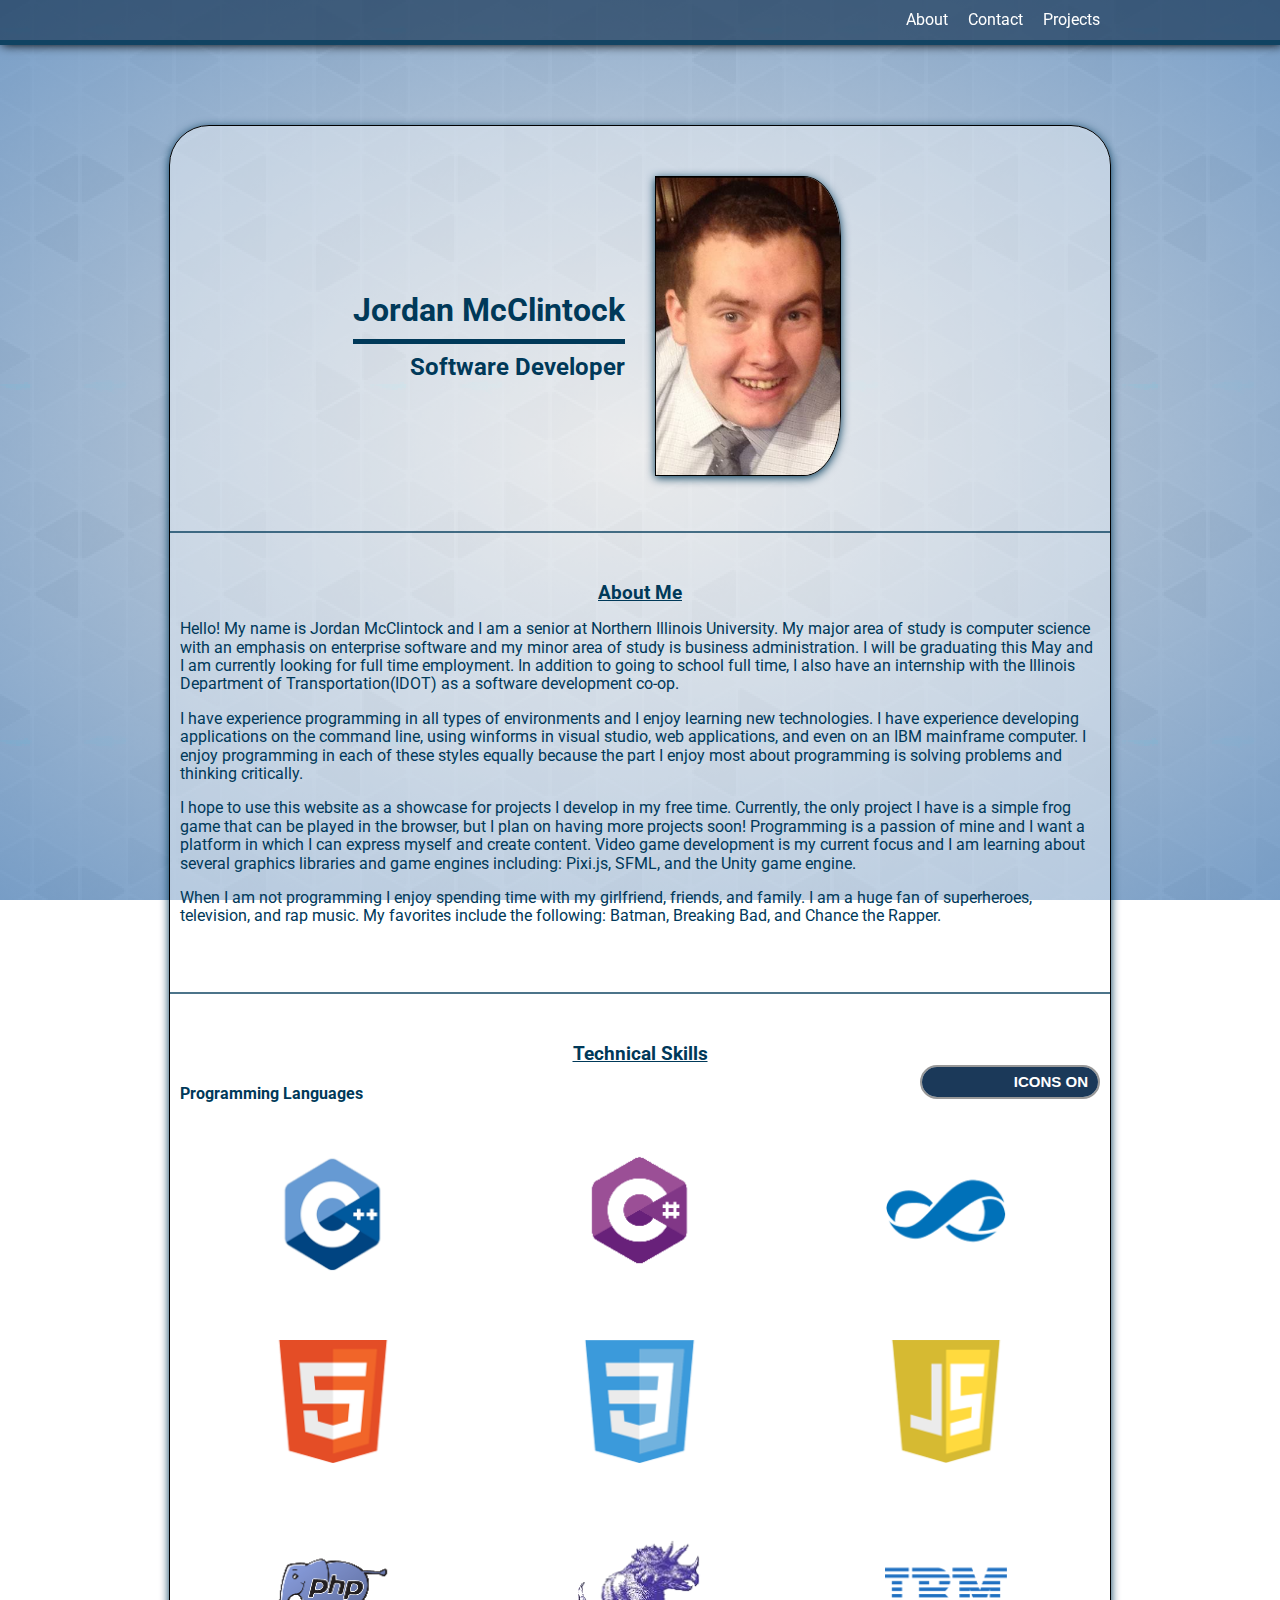
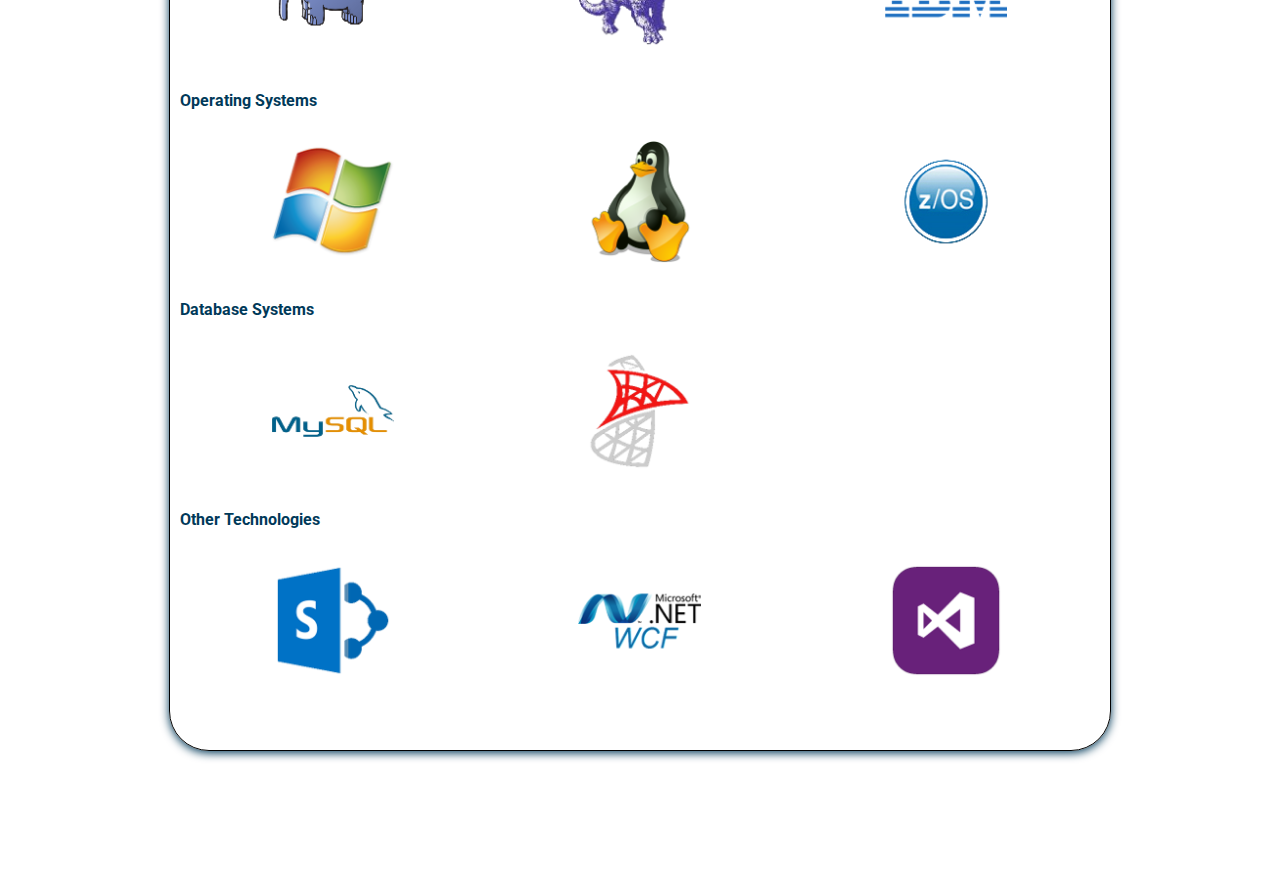
==== index.html @ e96cf9ee "Git Init" ====
<!DOCTYPE html>
<html>
<head>
	<title>Jordan McClintock</title>
	<link rel="stylesheet" type="text/css" href="normalize.css">
	<link rel="stylesheet" type="text/css" href="style.css">
	<link href="https://fonts.googleapis.com/css?family=Droid+Serif|Roboto" rel="stylesheet">
    <link rel="icon" type="image/x-icon" href="icon/initials.ico"/>
</head>

<body>
   <div class="navigation">
      <ul class="container">
         <li><a href="projects.html" class="removeStyling">Projects</a></li>
	 <li><a href="contact.html" class="removeStyling">Contact</a></li>
	 <li>About</li>
      </ul>
   </div>

    <div class="spacer"></div>

	<div class="panel">
	    <div class="main">
		    <div class="container">
			    <div class="col">
                    <div style="display: inline-block; float: right">
			    	    <h1>Jordan McClintock</h1>
			    	    <h2>Software Developer</h2>
                    </div>

			    </div>

			    <div class="col">
			    	<img src="images/imgPortfolio.png" id="imgPortfolio"/>
			    </div>
			    <div class="clear"></div>
		    </div>
	    </div>

	    <div class="content">
		    <div class="container">
			    <h3>About Me</h3>
                <p>Hello! My name is Jordan McClintock and I am a senior at Northern Illinois University. My major area of study is computer science with an emphasis on enterprise software and my minor area of study is business administration. I will be graduating this May and I am currently looking for full time employment. In addition to going to school full time, I also have an internship with the Illinois Department of Transportation(IDOT) as a software development co-op.</p>
			    <p>I have experience programming in all types of environments and I enjoy learning new technologies. I have experience developing applications on the command line, using winforms in visual studio, web applications, and even on an IBM mainframe computer. I enjoy programming in each of these styles equally because the part I enjoy most about programming is solving problems and thinking critically.</p>
                <p>I hope to use this website as a showcase for projects I develop in my free time. Currently, the only project I have is a simple frog game that can be played in the browser, but I plan on having more projects soon! Programming is a passion of mine and I want a platform in which I can express myself and create content. Video game development is my current focus and I am learning about several graphics libraries and game engines including: Pixi.js, SFML, and the Unity game engine.</p>
                <p>When I am not programming I enjoy spending time with my girlfriend, friends, and family. I am a huge fan of superheroes, television, and rap music. My favorites include the following: Batman, Breaking Bad, and Chance the Rapper.</p>
		    </div>
	    </div>

	    <div class="support">
		    <div class="container">

			    <h3>Technical Skills</h3>

                <input type="checkbox" id="imgToggle"/>

                <label for="imgToggle" class="onoffswitch-label">
                    <span class="onoffswitch-inner"></span>
                    <span class="onoffswitch-outer"></span>
                </label>

			    <h4>Programming Languages</h4>
    			<div class="clear"></div>
			    <div class="col">
                    <p class="txtLogos"><img src="images/cplusplus.png" class="imgLogos"/>C++</p>
			    </div>
			    <div class="col">
                    <p class="txtLogos"><img src="images/csharp.png" class="imgLogos"/>C#</p>
			    </div>
			    <div class="col">
                    <p class="txtLogos"><img src="images/vb.png" class="imgLogos"/>Visual Basic</p>
			    </div>
                <div class="col">
                    <p class="txtLogos"><img src="images/html5.png" class="imgLogos"/>HTML</p>
			    </div>
                <div class="col">
                    <p class="txtLogos"><img src="images/css.png" class="imgLogos"/>CSS</p>
			    </div>
                <div class="col">
                    <p class="txtLogos"><img src="images/javascript.png" class="imgLogos"/>Javascript</p>
			    </div>
                <div class="col">
                    <p class="txtLogos"><img src="images/php.png" class="imgLogos"/>PHP</p>
			    </div>
                <div class="col">
                    <p class="txtLogos"><img src="images/cobol.png" class="imgLogos"/>Cobol</p>
			    </div>
                <div class="col">
                    <p class="txtLogos"><img src="images/assembler.png" class="imgLogos"/>Mainframe Assembler</p>
			    </div>
    			<div class="clear"></div>

                <h4>Operating Systems</h4>
                <div class="col">
                    <p class="txtLogos"><img src="images/windows.png" class="imgLogos"/>Windows</p>
			    </div>
                <div class="col">
                    <p class="txtLogos"><img src="images/linux.png" class="imgLogos"/>Linux/Unix</p>
			    </div>
                <div class="col">
                    <p class="txtLogos"><img src="images/zos.png" class="imgLogos"/>z/OS</p>
			    </div>
    			<div class="clear"></div>

                <h4>Database Systems</h4>
                <div class="col">
                    <p class="txtLogos"><img src="images/mysql.png" class="imgLogos"/>MySQL</p>
			    </div>
                <div class="col">
                    <p class="txtLogos"><img src="images/sqlserver.png" class="imgLogos"/>Microsoft SQL Server</p>
			    </div>
    			<div class="clear"></div>

                <h4>Other Technologies</h4>
                <div class="col">
                    <p class="txtLogos"><img src="images/sharepoint.png" class="imgLogos"/>Sharepoint</p>
			    </div>
                <div class="col">
                    <p class="txtLogos"><img src="images/wcf.png" class="imgLogos"/>Windows Communication Foundation</p>
			    </div>
                <div class="col">
                    <p class="txtLogos"><img src="images/visualstudio.png" class="imgLogos"/>Visual Studio</p>
			    </div>
    			<div class="clear"></div>                
	    	</div>
	    </div>
    </div>

    <div class="spacer"></div>
</body>

</html>
---- style.css ----
html {
    overflow-y: scroll;
}

html, body {
	margin: 0px;
	padding: 0px;
}

body {
	background-image: radial-gradient(rgba(155, 160, 166, 0.3), rgba(34, 97, 165, 0.6)), url("images/gplaypattern_@2X.png");
    background-attachment: fixed;
}

.container {
	max-width: 940px;
	margin: 0 auto;
	padding: 0 10px;
}

.spacer {
    width: 100%;
    height:  125px;
}

.navigation {
	background-color: rgba(27, 57, 89, 0.7);
	border-bottom: 5px solid rgba(0, 57, 89, 0.7);
	margin: 0px;
	padding: 0px;
	width: 100%;
	overflow: hidden;
	position: fixed;
    box-shadow: 2px 0 10px #000;
    z-index: 1000;
}

.navigation li {
	display: inline-block;
	color: white;
	height: 40px;
	line-height: 40px;
	padding: 0px 10px;
	float: right;
	font-family: 'Roboto', sans-serif;
    transition: background-color 0.75s, box-shadow 0.75s, text-shadow 0.75s;
}

.navigation li:hover {
	background-color: rgba(0, 57, 89, 0.7);
	cursor: pointer;
    text-shadow: 0 0 2px #fff;
    box-shadow: 0 2px 10px 0;
}

.panel {
    max-width: 940px;
	margin: auto;
    background-color: rgba(255, 255, 255, 0.4);
    border-radius: 40px;
    border: black 1px solid;
    box-shadow: 0 2px 10px 0;
    color: rgb(0, 57, 89);
    animation: fadeIn 2.0s ease forwards;
}

.main {
    padding: 50px 0px;
}

.main .col {
    display: block;
	float: left;
	width: 50%;
}

#imgPortfolio {
    max-width: 40%;
	max-height: 40%;
	border-top-right-radius: 20%;
	border-bottom-right-radius: 20%;
}

#imgGame {
    max-width: 43%;
	max-height: 43%;
}

.main .col img {
	max-width: 40%;
	max-height: 40%;
    margin-left: 15px;
    border: black solid 1px;
    box-shadow: 0 2px 10px 0;
}

.main .col h1 {
    display: inline-block;
    float: right;
    margin: 116px 15px 0px 0px;
	font-family: 'Roboto', sans-serif;
    border-bottom: 5px solid rgb(0, 57, 89);
    padding-bottom: 10px;
}

.main .col h2 {
    float: right;
	margin-right: 15px;
	margin-top: 10px;
	font-family: 'Roboto', sans-serif;
	text-align: right;
	margin-bottom: auto;
}

.main .col h3 {
    top: 0;
    height: 25px;
    margin-right: 30px;
	font-family: 'Roboto', sans-serif;
	text-align: right;
	margin-bottom: auto;
    text-decoration: none;
    padding-bottom: 9px;
}

.main .col p {
    float: right;
    margin-left: 163px;
    margin-right: 15px;
}

.clear {
	clear: both;
}

.content {
	font-family: 'Roboto', sans-serif;
    padding: 50px 0px;
    border-top: 2px solid rgba(0, 57, 89, 0.7);
}

.content ul {
    margin-bottom: 0px;
}


.support {	
	font-family: 'Roboto', sans-serif;
    padding: 50px 0px;
    border-top: 2px solid rgba(0, 57, 89, 0.7);
}

h3 {
    text-align: center;
    margin: 0px;
    text-decoration: underline;
}

.support h4 {
    position: relative;
	margin: 0px;
	top: 20px;
}

.support .col {
	float: left;
	width: 33.3%;
}

.support ul {
    margin: 0px;
}

.imgLogos {
    width: 40%;
    height: 40%;
    display: block;
    margin: 0 auto 0;
    position: relative;
    transition: top ease 0.35s;
    top: 50px;
    z-index: 1;
    visibility: visible;
}

.txtLogos:hover > .imgLogos {
    top: 0px;
}

.support .col .txtLogos:hover {
	visibility: visible;
}

.support .col .txtLogos {
    text-align: center;
    margin: 0 0 50px;
    visibility: hidden;
}

.support h1 {
    text-align: center;
}

.removeStyling {
    text-decoration: none; 
    color: inherit;
}

input[type=text]:focus, textarea:focus {
    border-color: rgba(27, 57, 89, 0.7);
    color: black;
    background: white;
}

input[type=text], textarea {
    border-radius: 5px;
    border: 2px solid rgba(0, 57, 89, 0.7);
    box-sizing: border-box;
    box-shadow: 0 1px 1px 0;
    height: 25px;
    width: 200px;
    margin-bottom: 9px;
    padding: 0 3px;
    background: transparent;
    transition: background 0.75s;
}

#message {
    height: 100px;
    width: 300px;
    word-wrap: break-word;
}

@keyframes fadeIn{
  0% {
    opacity:0;
  }
  100% {
    opacity:1;
  }
}

#imgToggle {
    display: none;
}

input[check-box] {
    float: left;
}

#imgToggle:checked ~ .col img{
    display: none;
}

#imgToggle:checked ~ .col p {
    visibility: visible;
    margin-top: 50px;
}

.onoffswitch {
    position: relative; width: 125px;
    -webkit-user-select:none; -moz-user-select:none; -ms-user-select: none;
}

.onoffswitch-label {
    float: right;
    display: block; overflow: hidden; cursor: pointer;
    border: 2px solid #999999; border-radius: 20px;
}
.onoffswitch-inner {
    display: block; width: 200%; margin-left: -100%;
    transition: margin 0.3s ease-in 0s;
}
.onoffswitch-inner:before, .onoffswitch-inner:after {
    display: block; float: left; width: 50%; height: 30px; padding: 0; line-height: 30px;
    font-size: 15px; color: white; font-family: Trebuchet, Arial, sans-serif; font-weight: bold;
    box-sizing: border-box;
}
.onoffswitch-inner:before {
    content: "ICONS OFF";
    padding-left: 10px;
    background-color: #EEEEEE; color: #003959;
}
.onoffswitch-inner:after {
    content: "ICONS ON";
    padding-right: 10px;
    background-color: #1B3959; color: #FFFFFF;
    text-align: right;
}
.onoffswitch-switch {
    display: block; width: 21px; margin: 4.5px;
    background: #FFFFFF;
    position: absolute; top: 0; bottom: 0;
    right: 91px;
    border: 2px solid #999999; border-radius: 20px;
    transition: all 0.3s ease-in 0s; 
}
#imgToggle:checked + .onoffswitch-label .onoffswitch-inner {
    margin-left: 0;
}
#imgToggle:checked + .onoffswitch-label .onoffswitch-switch {
    right: 0px; 
}

.button {
    border-radius: 5px;
    border: 2px solid rgba(0, 57, 89, 0.7);
}

.button:active {
    border-color: rgba(27, 57, 89, 0.7);
    background: white;
    transform: translateY(2px);
}
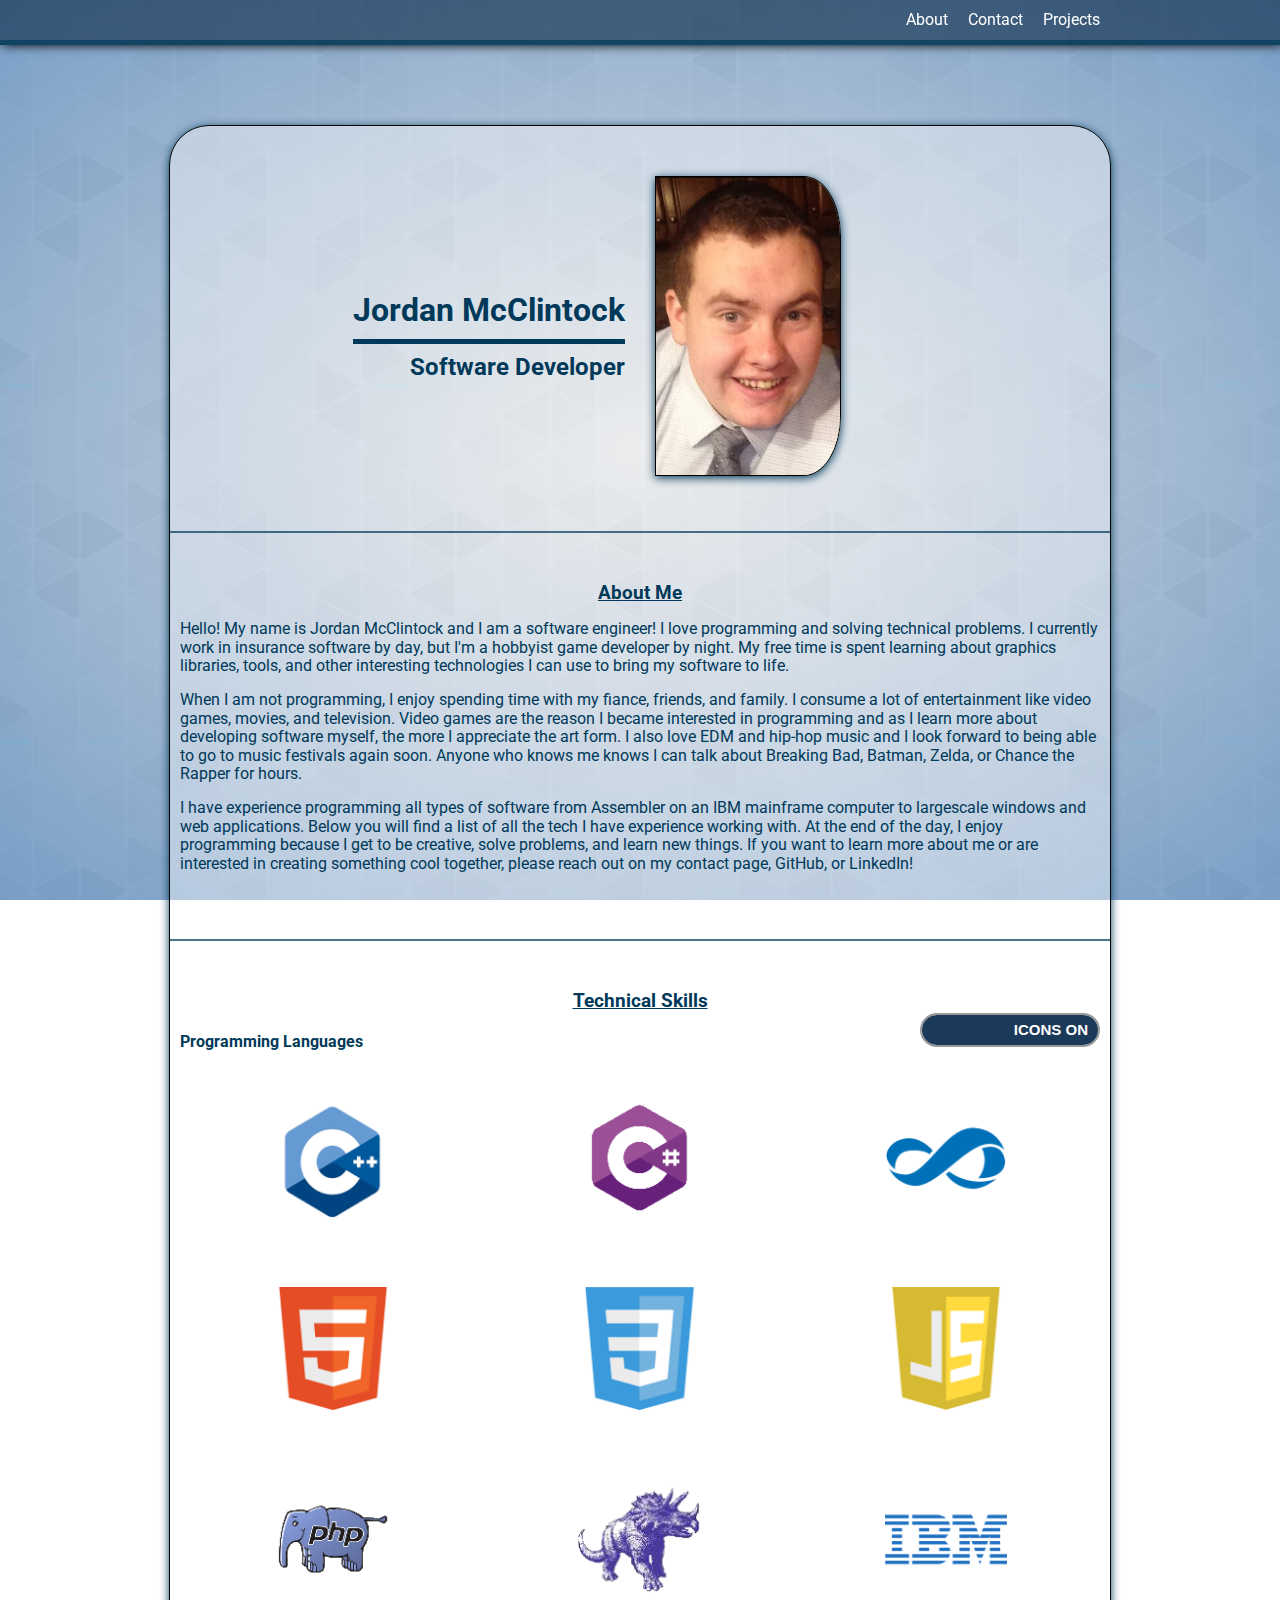
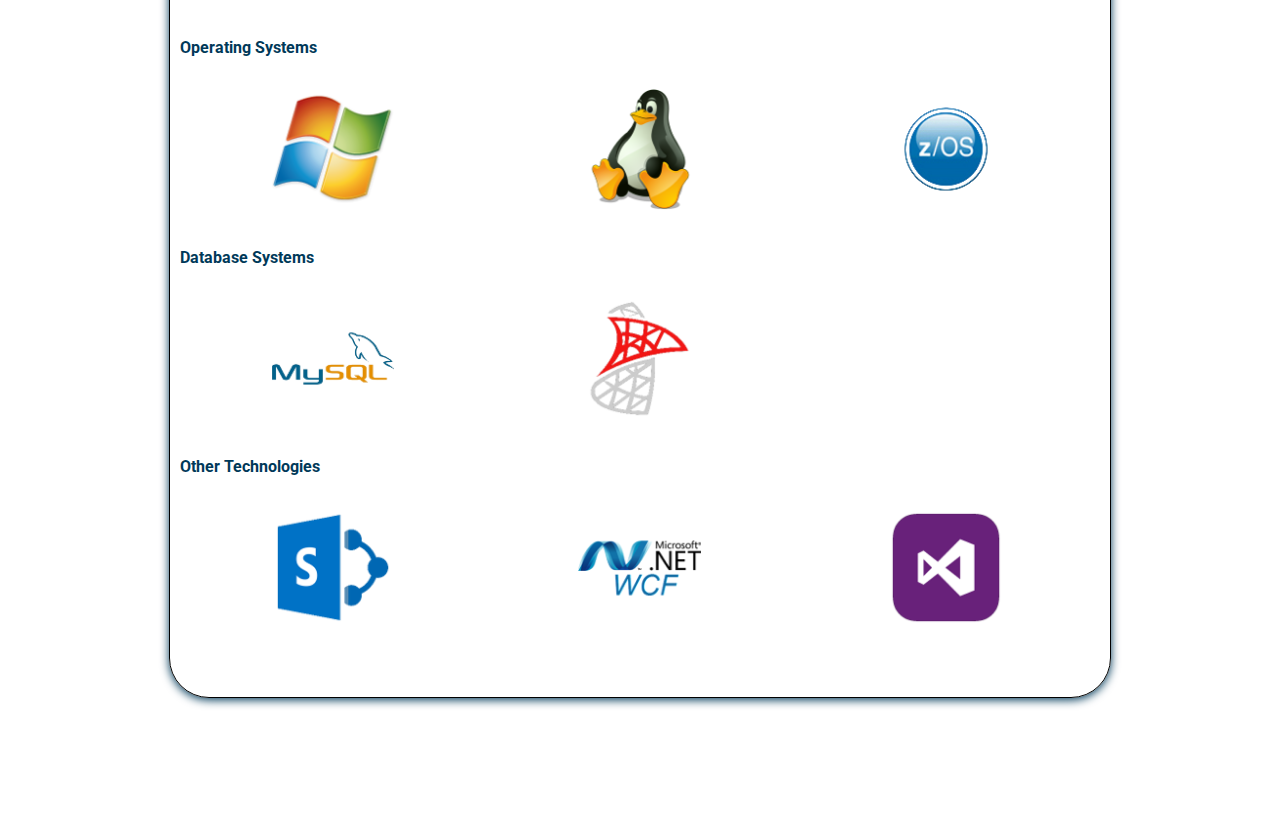
==== commit d6fa8040: "Updated indentation and about me section" ====
--- a/index.html
+++ b/index.html
@@ -11,9 +11,9 @@
 <body>
    <div class="navigation">
       <ul class="container">
-         <li><a href="projects.html" class="removeStyling">Projects</a></li>
-	 <li><a href="contact.html" class="removeStyling">Contact</a></li>
-	 <li>About</li>
+    	<li><a href="projects.html" class="removeStyling">Projects</a></li>
+	 	<li><a href="contact.php" class="removeStyling">Contact</a></li>
+	 	<li>About</li>
       </ul>
    </div>
 
@@ -40,10 +40,9 @@
 	    <div class="content">
 		    <div class="container">
 			    <h3>About Me</h3>
-                <p>Hello! My name is Jordan McClintock and I am a senior at Northern Illinois University. My major area of study is computer science with an emphasis on enterprise software and my minor area of study is business administration. I will be graduating this May and I am currently looking for full time employment. In addition to going to school full time, I also have an internship with the Illinois Department of Transportation(IDOT) as a software development co-op.</p>
-			    <p>I have experience programming in all types of environments and I enjoy learning new technologies. I have experience developing applications on the command line, using winforms in visual studio, web applications, and even on an IBM mainframe computer. I enjoy programming in each of these styles equally because the part I enjoy most about programming is solving problems and thinking critically.</p>
-                <p>I hope to use this website as a showcase for projects I develop in my free time. Currently, the only project I have is a simple frog game that can be played in the browser, but I plan on having more projects soon! Programming is a passion of mine and I want a platform in which I can express myself and create content. Video game development is my current focus and I am learning about several graphics libraries and game engines including: Pixi.js, SFML, and the Unity game engine.</p>
-                <p>When I am not programming I enjoy spending time with my girlfriend, friends, and family. I am a huge fan of superheroes, television, and rap music. My favorites include the following: Batman, Breaking Bad, and Chance the Rapper.</p>
+				<p>Hello! My name is Jordan McClintock and I am a software engineer! I love programming and solving technical problems. I currently work in insurance software by day, but I'm a hobbyist game developer by night. My free time is spent learning about graphics libraries, tools, and other interesting technologies I can use to bring my software to life.</p>
+				<p>When I am not programming, I enjoy spending time with my fiance, friends, and family. I consume a lot of entertainment like video games, movies, and television. Video games are the reason I became interested in programming and as I learn more about developing software myself, the more I appreciate the art form. I also love EDM and hip-hop music and I look forward to being able to go to music festivals again soon. Anyone who knows me knows I can talk about Breaking Bad, Batman, Zelda, or Chance the Rapper for hours.</p>
+				<p>I have experience programming all types of software from Assembler on an IBM mainframe computer to largescale windows and web applications. Below you will find a list of all the tech I have experience working with. At the end of the day, I enjoy programming because I get to be creative, solve problems, and learn new things. If you want to learn more about me or are interested in creating something cool together, please reach out on my contact page, GitHub, or LinkedIn!</p>
 		    </div>
 	    </div>
 
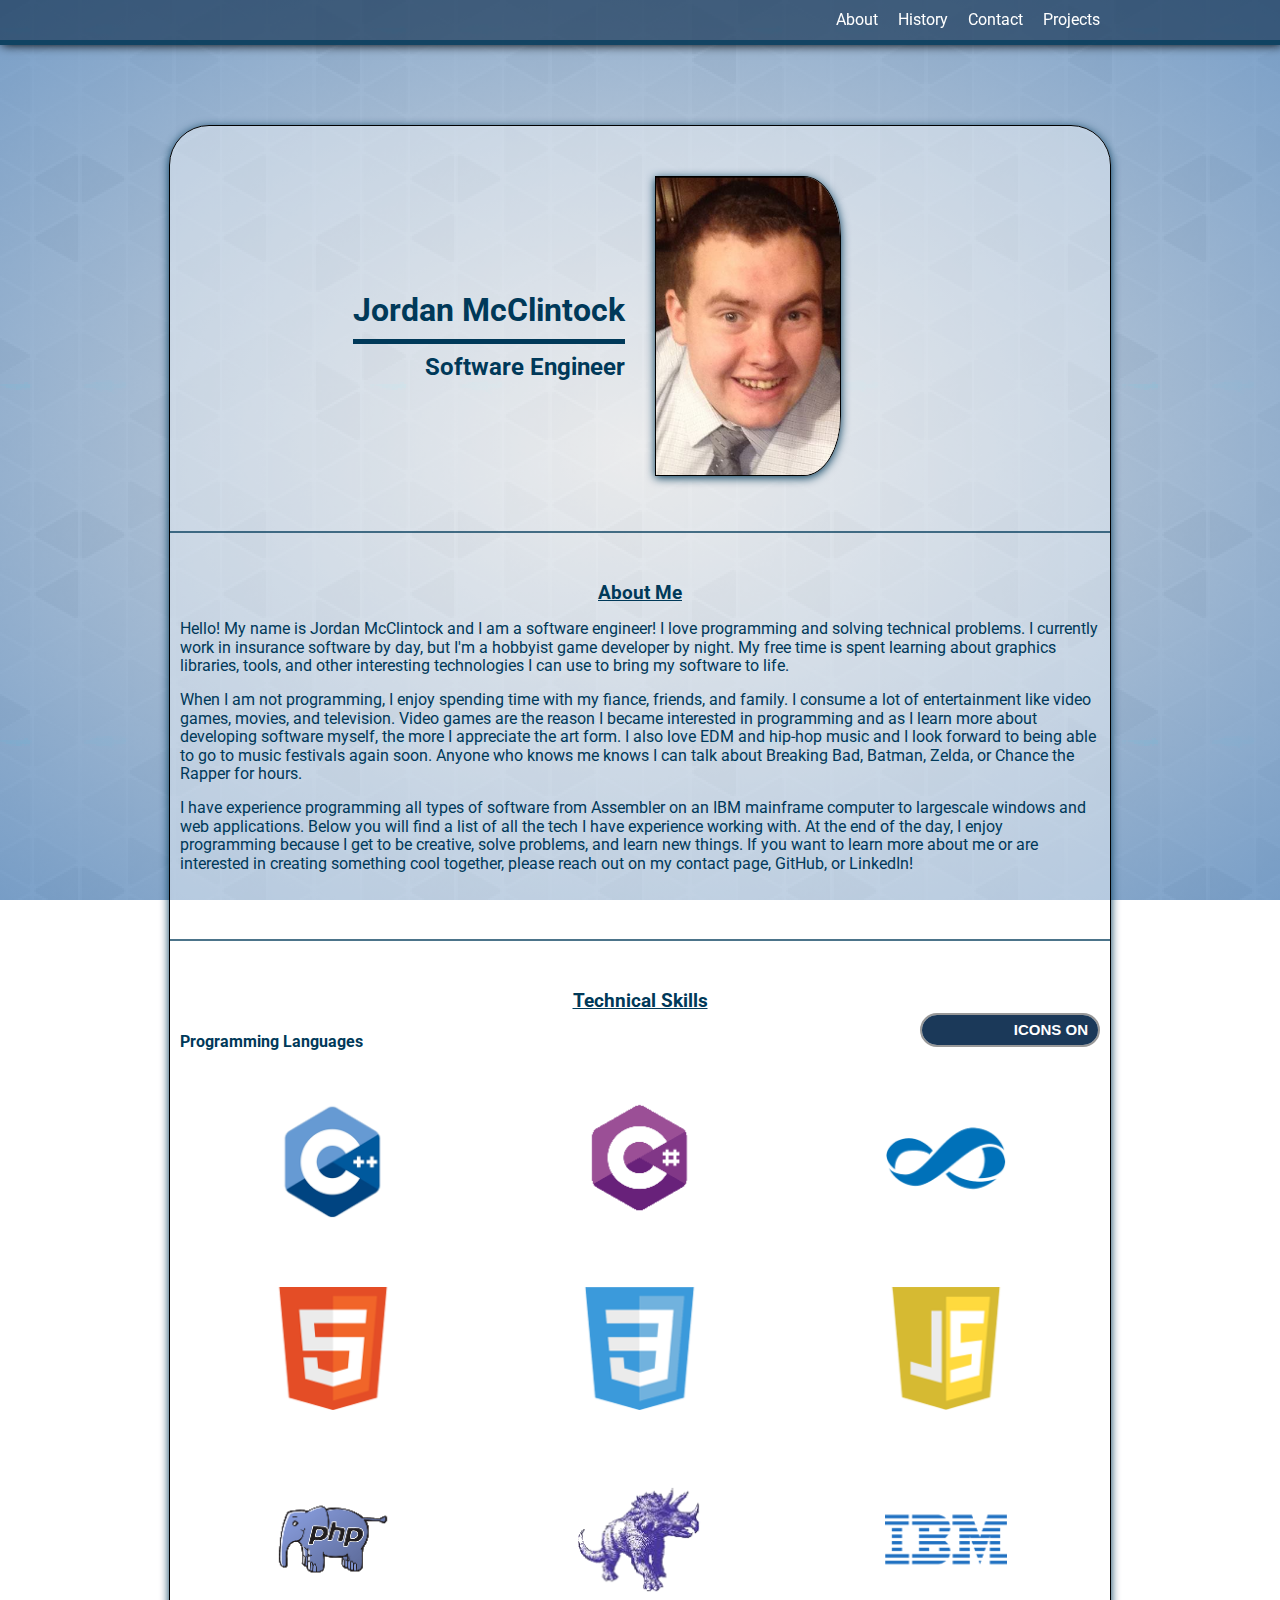
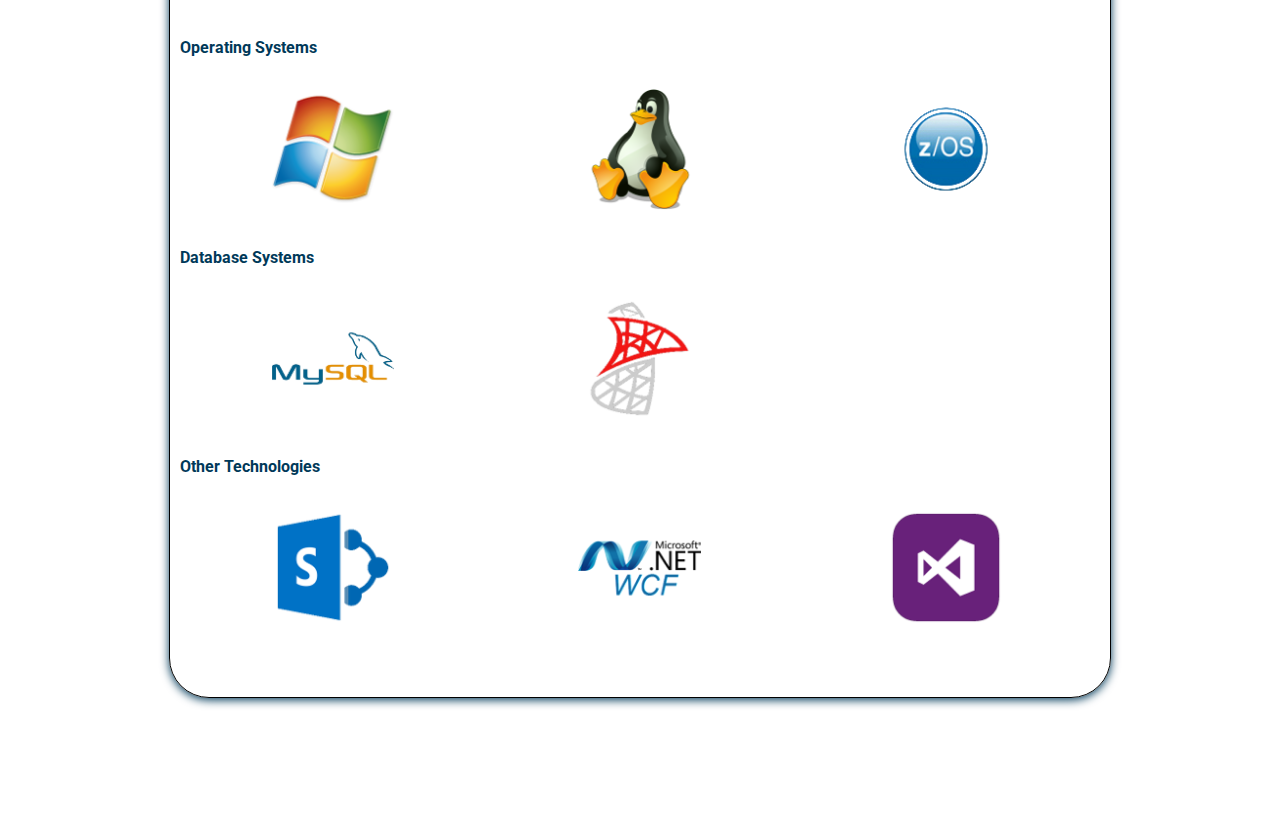
==== commit e9ac8398: "Added history page and made formatting changes" ====
--- a/index.html
+++ b/index.html
@@ -9,13 +9,14 @@
 </head>
 
 <body>
-   <div class="navigation">
-      <ul class="container">
-    	<li><a href="projects.html" class="removeStyling">Projects</a></li>
-	 	<li><a href="contact.php" class="removeStyling">Contact</a></li>
-	 	<li>About</li>
-      </ul>
-   </div>
+	<div class="navigation">
+    	<ul class="container">
+        	<li><a href="projects.html" class="removeStyling">Projects</a></li>
+			<li><a href="contact.php" class="removeStyling">Contact</a></li>
+			<li><a href="history.html" class="removeStyling">History</a></li>
+			<li>About</li>
+    	</ul>
+	</div>
 
     <div class="spacer"></div>
 
@@ -25,9 +26,8 @@
 			    <div class="col">
                     <div style="display: inline-block; float: right">
 			    	    <h1>Jordan McClintock</h1>
-			    	    <h2>Software Developer</h2>
+			    	    <h2>Software Engineer</h2>
                     </div>
-
 			    </div>
 
 			    <div class="col">
--- a/style.css
+++ b/style.css
@@ -139,10 +139,31 @@
     border-top: 2px solid rgba(0, 57, 89, 0.7);
 }
 
+.history {
+	font-family: 'Roboto', sans-serif;
+    padding: 50px 0px;
+    border-top: 2px solid rgba(0, 57, 89, 0.7);
+}
+
+.left {
+	float: left;
+	width: 40%;
+}
+
+.right {
+	float: left;
+	width: 60%;
+}
+
+.history h3 {
+    position: relative;
+	margin: 0px;
+	top: 20px;
+}
+
 .content ul {
     margin-bottom: 0px;
 }
-
 
 .support {	
 	font-family: 'Roboto', sans-serif;
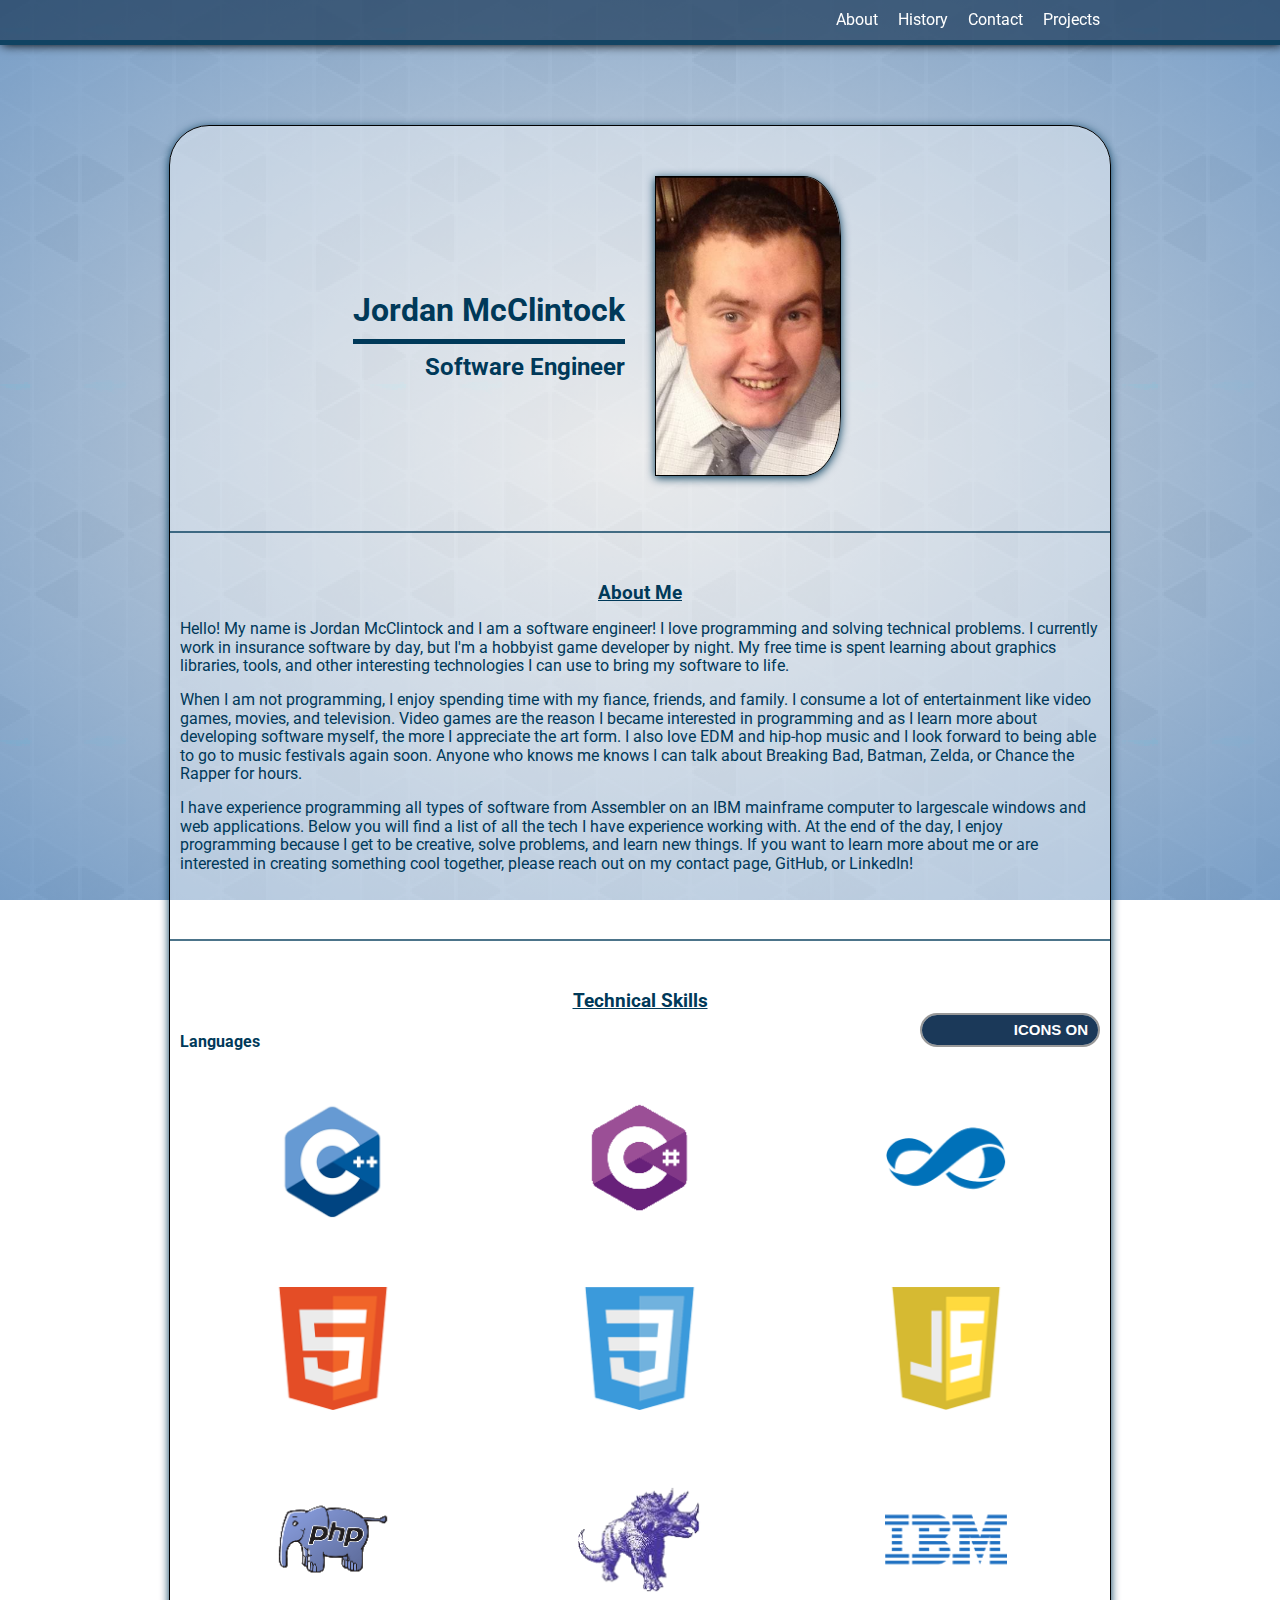
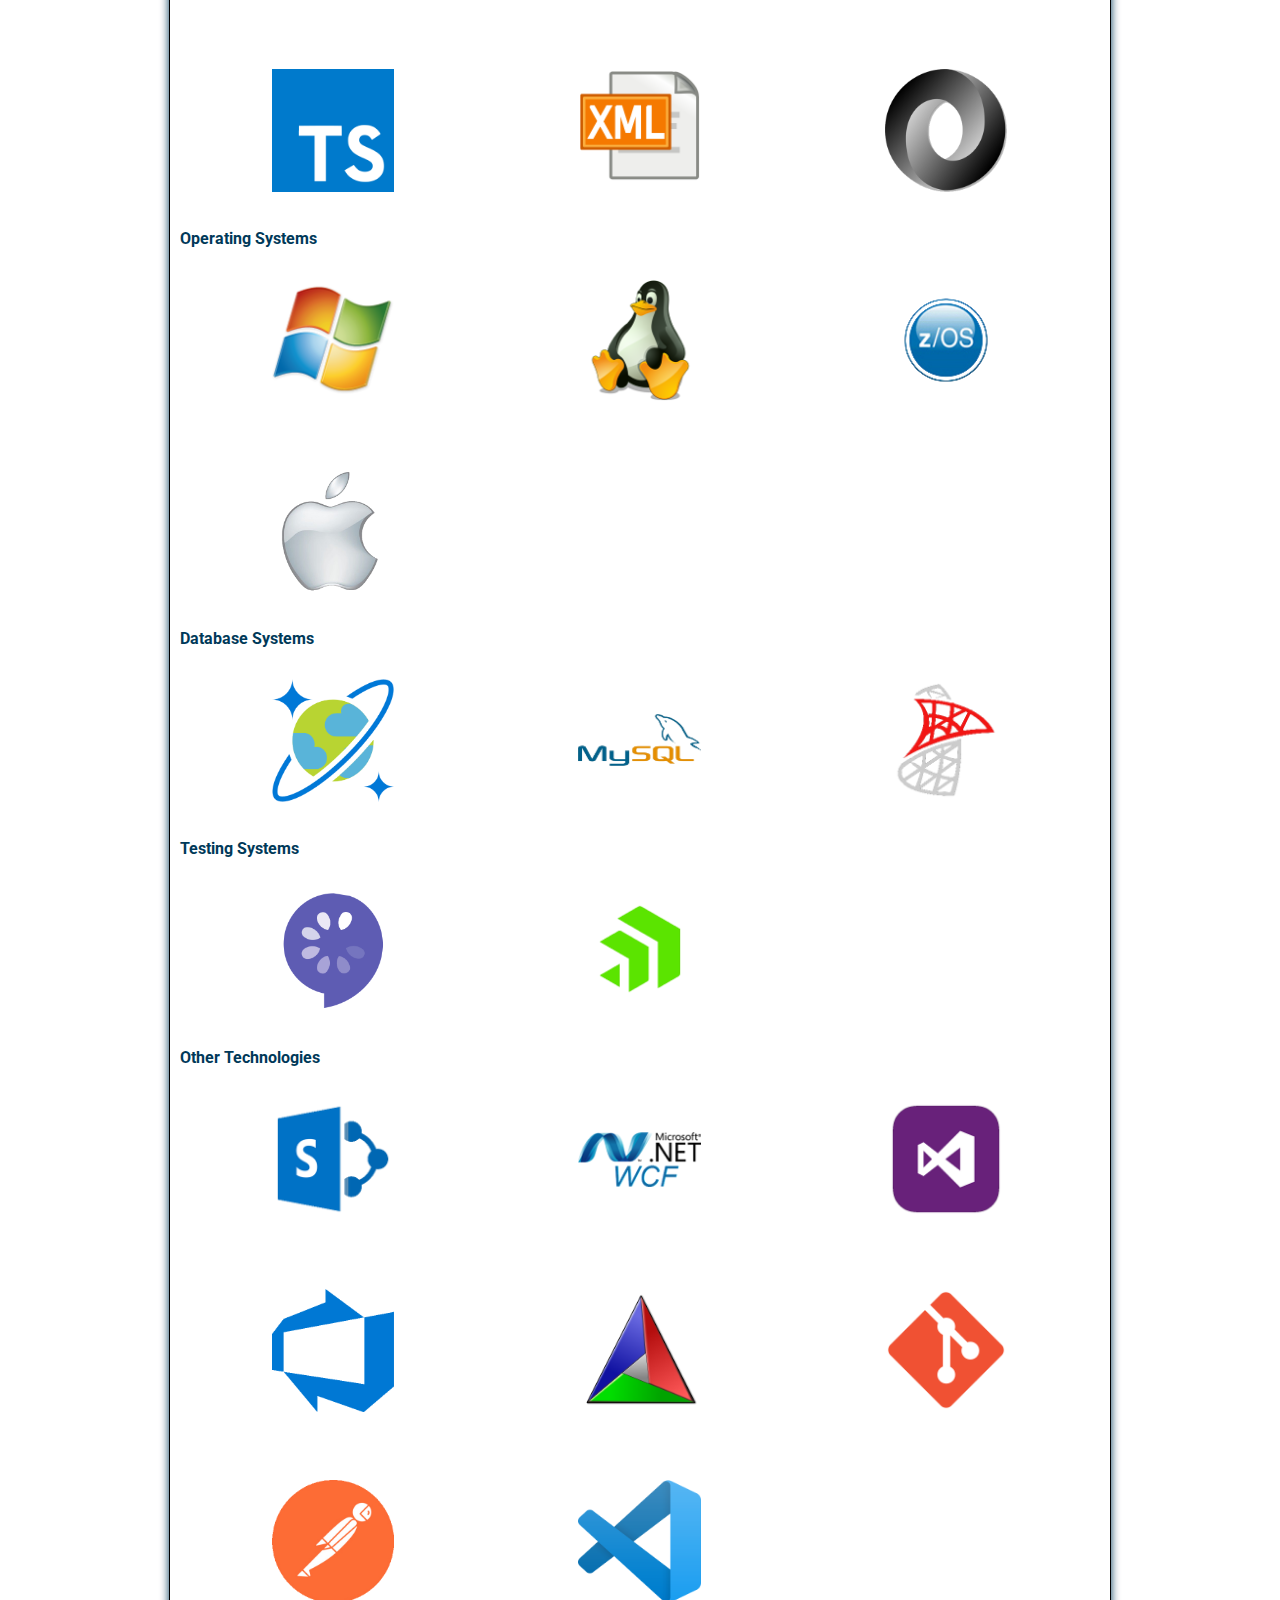
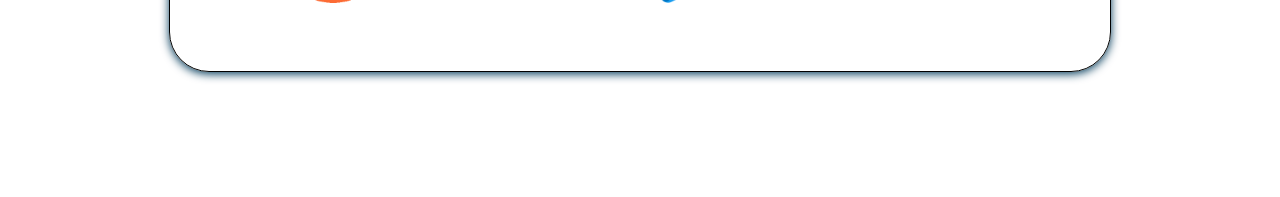
==== commit 5e0f4e3d: "Updated about page skills" ====
--- a/index.html
+++ b/index.html
@@ -58,7 +58,7 @@
                     <span class="onoffswitch-outer"></span>
                 </label>
 
-			    <h4>Programming Languages</h4>
+			    <h4>Languages</h4>
     			<div class="clear"></div>
 			    <div class="col">
                     <p class="txtLogos"><img src="images/cplusplus.png" class="imgLogos"/>C++</p>
@@ -87,6 +87,15 @@
                 <div class="col">
                     <p class="txtLogos"><img src="images/assembler.png" class="imgLogos"/>Mainframe Assembler</p>
 			    </div>
+                <div class="col">
+                    <p class="txtLogos"><img src="images/typescript.PNG" class="imgLogos"/>Typescript</p>
+			    </div>
+                <div class="col">
+                    <p class="txtLogos"><img src="images/xml.PNG" class="imgLogos"/>XML</p>
+			    </div>
+                <div class="col">
+                    <p class="txtLogos"><img src="images/json.PNG" class="imgLogos"/>JSON</p>
+			    </div>				
     			<div class="clear"></div>
 
                 <h4>Operating Systems</h4>
@@ -99,9 +108,15 @@
                 <div class="col">
                     <p class="txtLogos"><img src="images/zos.png" class="imgLogos"/>z/OS</p>
 			    </div>
+                <div class="col">
+                    <p class="txtLogos"><img src="images/macOS.PNG" class="imgLogos"/>Mac OS</p>
+			    </div>				
     			<div class="clear"></div>
 
                 <h4>Database Systems</h4>
+                <div class="col">
+                    <p class="txtLogos"><img src="images/cosmosDB.PNG" class="imgLogos"/>Azure Cosmos DB</p>
+			    </div>					
                 <div class="col">
                     <p class="txtLogos"><img src="images/mysql.png" class="imgLogos"/>MySQL</p>
 			    </div>
@@ -109,6 +124,15 @@
                     <p class="txtLogos"><img src="images/sqlserver.png" class="imgLogos"/>Microsoft SQL Server</p>
 			    </div>
     			<div class="clear"></div>
+				
+                <h4>Testing Systems</h4>
+                <div class="col">
+                    <p class="txtLogos"><img src="images/specflow.PNG" class="imgLogos"/>Specflow</p>
+			    </div>
+                <div class="col">
+                    <p class="txtLogos"><img src="images/telerik.PNG" class="imgLogos"/>Telerik Testing Framework</p>
+			    </div>
+    			<div class="clear"></div>				
 
                 <h4>Other Technologies</h4>
                 <div class="col">
@@ -121,6 +145,23 @@
                     <p class="txtLogos"><img src="images/visualstudio.png" class="imgLogos"/>Visual Studio</p>
 			    </div>
     			<div class="clear"></div>                
+                <div class="col">
+                    <p class="txtLogos"><img src="images/azureDevops.PNG" class="imgLogos"/>Azure DevOps</p>
+			    </div>
+                <div class="col">
+                    <p class="txtLogos"><img src="images/cmake.PNG" class="imgLogos"/>CMake</p>
+			    </div>
+                <div class="col">
+                    <p class="txtLogos"><img src="images/git.PNG" class="imgLogos"/>Git</p>
+			    </div>
+    			<div class="clear"></div>                
+                <div class="col">
+                    <p class="txtLogos"><img src="images/postman.PNG" class="imgLogos"/>Postman</p>
+			    </div>
+                <div class="col">
+                    <p class="txtLogos"><img src="images/vsCode.PNG" class="imgLogos"/>VS Code</p>
+			    </div>
+    			<div class="clear"></div>                
 	    	</div>
 	    </div>
     </div>
